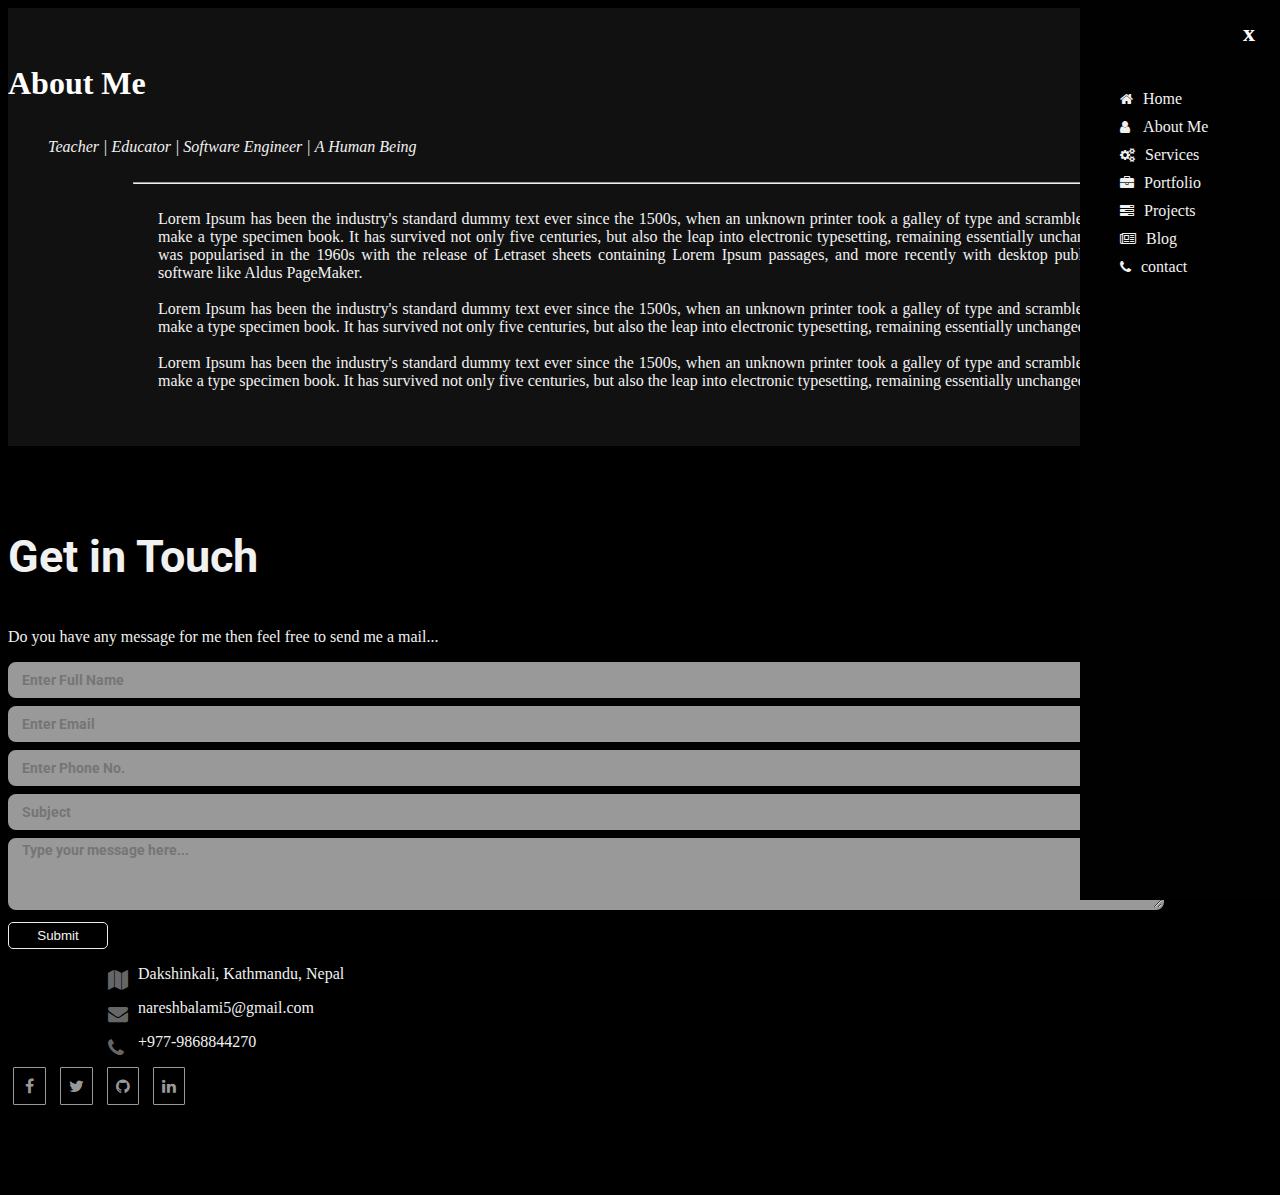
==== about.html @ f0c7cd93 "hello" ====
<!doctype html>
<html lang="en">
  <head>
    <!-- Required meta tags -->
    <meta charset="utf-8">
    <meta name="viewport" content="width=device-width, initial-scale=1, shrink-to-fit=no">

    <!-- Bootstrap CSS -->
    <link rel="stylesheet" type="text/css" href="https://stackpath.bootstrapcdn.com/font-awesome/4.7.0/css/font-awesome.min.css">
   <link rel="stylesheet" href="https://stackpath.bootstrapcdn.com/bootstrap/4.1.3/css/bootstrap.min.css" integrity="sha384-MCw98/SFnGE8fJT3GXwEOngsV7Zt27NXFoaoApmYm81iuXoPkFOJwJ8ERdknLPMO" crossorigin="anonymous">
    <link rel="stylesheet" type="text/css" href="css/style.css">
    <link rel="stylesheet" type="text/css" href="css/about.css">
    <title>Naresh Balami</title>
  </head>
  <body>   

  <div class="menu">
      <p onclick="abc()" class="title">&#9776;</p>
          <div id="bar">
          <div id="close" onclick="def()">x</div>
          <ul>
            <li><a href="index.html"><i class="fa fa-home" aria-hidden="true"></i>Home</a></li>
            <li><a href="about.html"><i class="fa fa-user" aria-hidden="true"></i>
              About Me</a></li>
            <li><a href="#service"><i class="fa fa-cogs" aria-hidden="true"></i>Services</a></li>
            <li><a href=""><i class="fa fa-briefcase" aria-hidden="true"></i>Portfolio</a></li>
            <li><a href=""><i class="fa fa-tasks" aria-hidden="true"></i>Projects</a></li>
            <li><a href=""><i class="fa fa-newspaper-o" aria-hidden="true"></i>Blog</a></li>
            <li><a href="#contact"><i class="fa fa-phone" aria-hidden="true"></i>contact</a></li>
          </ul>
          </div>
  </div>
  <!----about----->
  <section id="aboutpage">
    <div class="container_1 text-center">
      <h2>About Me</h2>
      <ul>
        <li>Teacher</li>
        <li>|</li>
        <li>Educator</li>
        <li>|</li>
        <li>Software Engineer</li>
        <li>|</li>
        <li>A Human Being</li>
      </ul>
      <hr class="line">
      <div class="intro">
        <p> Lorem Ipsum has been the industry's standard dummy text ever since the 1500s, when an unknown printer took a galley of type and scrambled it to make a type specimen book. It has survived not only five centuries, but also the leap into electronic typesetting, remaining essentially unchanged.It was popularised in the 1960s with the release of Letraset sheets containing Lorem Ipsum passages, and more recently with desktop publishing software like Aldus PageMaker.<br><br> Lorem Ipsum has been the industry's standard dummy text ever since the 1500s, when an unknown printer took a galley of type and scrambled it to make a type specimen book. It has survived not only five centuries, but also the leap into electronic typesetting, remaining essentially unchanged.<br><br> Lorem Ipsum has been the industry's standard dummy text ever since the 1500s, when an unknown printer took a galley of type and scrambled it to make a type specimen book. It has survived not only five centuries, but also the leap into electronic typesetting, remaining essentially unchanged.</p>
      </div>
    </div>
  </section>
  <section id="education">
    <div class="container_2">
      
    </div>
  </section>
  <!-------contact section----->
  <section id="contact">
    <div class="container bg7 text-center">
      <h2>Get in Touch</h2>
      <p>Do you have any message for me then feel free to send me a mail...</p>
      <div class="row mt-5">
        <div class="col-md-7">
          <form>
            <div class="form"><input type="text" name="name" id="name" placeholder="Enter Full Name" required=""></div>
            <div class="form"><input type="email" name="email" id="email"placeholder="Enter Email" required=""></div>
             <div class="form">
            <input type="text" name="" placeholder="Enter Phone No." required="">
            </div>
             <div class="form">
            <input type="text" name="" placeholder="Subject" required="">
            </div>
             <div class="form">
            <textarea rows="4" required="" placeholder="Type your message here..."></textarea>
            </div>
            <div class="submit">
              <button type="submit" value="submit">Submit</button>
            </div>
          </form>
        </div>
        <div class="col-md-5">
          <div class="getin">
          <div class="media"><i class="fa fa-map" aria-hidden="true"></i></div>
            <p>Dakshinkali, Kathmandu, Nepal</p>
          <div class="media"><i class="fa fa-envelope" aria-hidden="true"></i></div>
            <p> nareshbalami5@gmail.com</p>
          <div class="media"><i class="fa fa-phone" aria-hidden="true"></i></div>
            <p>+977-9868844270</p>
          </div>
          <div class="social mt-5">
            <a href="https://www.facebook.com/naresh.balami.5" class="facebook_icon"><i class="fa fa-facebook" aria-hidden="true" style="padding: 10px 11px;"></i></a>
            <a href="www.twitter.com" class="twitter_icon"><i class="fa fa-twitter" aria-hidden="true"></i></a>
            <a href="www.github.com" class="github_icon"><i class="fa fa-github" aria-hidden="true"></i></a>
            <a href="https://www.linkedin.com/in/naresh-balami-4a9baa152/" class="linkedin_icon"><i class="fa fa-linkedin" aria-hidden="true"></i></a>
          </div>
        </div>
      </div>
    </div>
  </section>
  <!------foooter------>
  <footerbottom>
    <div class="container text-center">
      <p>© 2020 Developer.All Right Reserved</p>
    </div>
  </footer>
    <!-- Optional JavaScript -->
    <!-- jQuery first, then Popper.js, then Bootstrap JS -->
    <script src="https://code.jquery.com/jquery-3.3.1.slim.min.js" integrity="sha384-q8i/X+965DzO0rT7abK41JStQIAqVgRVzpbzo5smXKp4YfRvH+8abtTE1Pi6jizo" crossorigin="anonymous"></script>
    <script src="https://cdnjs.cloudflare.com/ajax/libs/popper.js/1.14.3/umd/popper.min.js" integrity="sha384-ZMP7rVo3mIykV+2+9J3UJ46jBk0WLaUAdn689aCwoqbBJiSnjAK/l8WvCWPIPm49" crossorigin="anonymous"></script>
    <script src="https://stackpath.bootstrapcdn.com/bootstrap/4.1.3/js/bootstrap.min.js" integrity="sha384-ChfqqxuZUCnJSK3+MXmPNIyE6ZbWh2IMqE241rYiqJxyMiZ6OW/JmZQ5stwEULTy" crossorigin="anonymous"></script>
    <script src="js/custom.js"type="text/javascript"></script>
  </body>
</html>
---- css/style.css ----
@import url('https://fonts.googleapis.com/css?family=Courgette|Lato:300,400,700,700i,900|Lobster|Roboto:400,400i,500,500i,700,700i,900&display=swap');
body
{
	scroll-behavior: smooth;
	background: #000;
}
html
{
	scroll-behavior: smooth;
}
.menu p
{
	position: absolute;
	right: 80px;
	top: 45px;
	font-weight: 500;
	font-size: 2.5rem;
	color: #fff;
	cursor: pointer;
}
#bar ul
{
	list-style: none;
	margin-top: 80px;
}
#bar ul li
{
	padding-top: 10px;
}
#bar ul li a
{
	color:#f1f1f1;
	font-size: 16px;
	text-decoration: none;
	cursor: default;
}
#bar ul li a i 
{
	padding-right: 10px;
	font-size: 14px;
}
#bar ul li a:hover
{
	font-weight: bold;
	color: #ffef39;
	padding-left: 20px;
	transition: 0.5s;
}
#bar
{
	background-color: #020102;
	width: 200px;
	height: 100%;
	position: absolute;
	top: 0;
	right: 0px;
	color: #fff;	
	overflow: hidden;
	transition:0.5s;
}
#close
{
	position: absolute;
	top: 20px;
	right: 25px;
	font-weight: bolder;
	font-size: 24px;
	cursor:pointer; 
}
.menu1
{
	position: sticky;
	top: 20px;
	right: 50px;
	color: #ccc;
}
#home
{
	background: linear-gradient(rgba(0,0,0,0.8),rgba(0,0,0,0.8)),url(../img/background.jpg);
	height: 100vh;
	background-attachment: fixed;
	background-size: cover;
}
.container h2 span
{
	color: #ffef39;
	font-size: 30px;
	font-family: courgette;
}
.container h2
{
	padding-top: 200px;
	color: #f1f1f1;
	line-height: 1.5;
	font-size: 45px;
	font-family: roboto;
}
.container h3 span
{
	color:  #ffef39;
	font-size: 2rem;
	font-family: courgette;
}
.container h3
{
	color:#f1f1f1;
	line-height: 1.5;
	font-size: 2rem;
	font-family: roboto;
}
.hire_me
{
	margin-top: 35px;
}
.hire_me a 
{
	color: #f1f1f1;
	border:solid 2px #f1f1f1;
	padding: 8px 30px;
	font-size: 16px;
	background: transparent;
	font-family: roboto;
	font-weight: 500;
	text-decoration: none;
	border-radius: 5px;
}
.hire_me a:hover
{
	background-color: #ffef39;
	color: #000;
	border:1px solid #ffef39;
	transition:0.6s;
	
}
/*-----about css------*/
#about
{
	background: #111111;
	padding-top: 40px;
	padding-bottom: 40px;
}
.bg1 h2
{
	font-weight: 700;
	color: #fff;
	padding-top: 0px;
	text-align: center;
}
.bg1 p
{
	font-size: 14px;
	color: #f1f1f1;
	line-height: 1.7;
	letter-spacing: 1.6px;
}
.about_p
{
	text-align: center;
}
.line_1
{
	background: #ccc;
	opacity: 0.4;
	margin-top: 35px;
}
.bg1 .row
{
	padding-top:50px ;
}
.me 
{
	padding-right: 30px;
	text-align: left;
	padding-bottom: 10px;
}
.bio a
{
	color: #000;
	text-decoration: none;
	border: 1px solid #00a652;
	background: #00a652;
	padding:4px 6px; 
	border-radius: 5px;
	font-size: 14px;
	font-weight: 500;
	font-family: roboto;
}
.bio a:hover
{
	background-color: #ffef39;
	color: #000;
	border:1px solid #ffef39;
	transition:0.6s;	
}
.img1
{
	margin-top: 40px;
	margin-bottom: 25px;
}
@media(min-width: 860px)
{
	.img1{margin-top: 0px;}
}
.image
{
	border-radius: 50%;
	width:auto;
	height: 250px;
	opacity: 0.8;
}
.detail
{
	padding-top: 20px;
}
.detail p 
{
	text-align: left;
	font-size: 14px;
}
.span_1
{
	padding-left:40px;
}
.span_2
{
	padding-left:55px;
}
.span_3
{
	padding-left:16px;
}
.span_4
{
	padding-left:22px;
}
.cv
{
	padding-top: 12px;
}
.cv a
{
	color: #000;
	text-decoration: none;
	border: 1px solid #00a652;
	background: #00a652;
	padding:4px 6px; 
	border-radius: 5px;
	font-size: 14px;
	font-family: roboto;
	font-weight: 500;
}
.cv a i
{
	padding-left: 8px;
}
.cv a:hover
{
	background-color: #ffef39;
	color: #000;
	border:1px solid #ffef39;
	transition:0.6s;	
}
/*------------skill css------------*/
#skills
{
	padding-top: 40px;
	padding-bottom: 40px;
	background:linear-gradient(rgba(0,0,0,0.5),rgba(0,0,0,0.5)),url(../img/JavaScript.jpg);
	background-size: cover;
	background-attachment: fixed;
}
.bg2 h2
{
	padding-top: 0px;
	color: #fff;
	text-align: center;
}
.bg2 h4
{
	color: #f1f1f1;
	font-size: 14px;
	letter-spacing: 1.2px;
	text-align: center;
}
.skillbox
{
	margin-top: 30px;
}
.skillbox p
{
	color: #f1f1f1;
	font-size: 14px;
	font-weight: 600;
	letter-spacing: 1px;
}
.skillbox p:nth-child(2)
{
	float: right;
	position: relative;
	top: -39px;
}
.skill
{
	background: transparent;
	border-radius: 5px;
	border:1px solid #00a652;
	box-sizing: border-box;
	margin-top: -10px;
}
.skilllevel
{
	background: #00a652;
	width: 100%;
	height:8px;
}
.see_more
{
	margin-top: 50px;
	margin-left: -54px;
}
.see_more a
{
	color: #00a652;
	text-decoration: none;
	border: 1px solid #00a652;
	background: transparent;
	padding:5px 8px; 
	border-radius: 5px;
	font-size: 14px;
	font-weight: 500;
	font-family: roboto;
}
.see_more a:hover
{
	background-color: #00a652;
	color: #000;
	border:1px solid #00a652;
	transition:0.6s;	
}
/*-----------service css-------*/
#service
{
	padding-top: 40px;
	padding-bottom: 60px;
	background: #111;
}
.bg3 h2
{
	padding-top: 0px;
	color: #fff;
	text-align: center;
}
.bg3 h4
{
	color: #f1f1f1;
	font-size: 14px;
	letter-spacing: 1.2px;
	text-align: left;
}
.servicebox
{
	background:transparent; ; 
	padding: 15px 10px;
}
.servicebox h4 i
{
	color: #fff;
	font-size: 2.5rem;
	opacity: 0.27;
	position: absolute;
	top: 40px;
	/*border-radius: 50%;
	border:2px solid #00a652;
	background: #00a652*/
}
.servicebox h4
{
	color:#999;
	font-size: 24px;
	font-family: roboto;
	font-weight: bold;
	padding-top: 10px;
	opacity: ;
}
.servicebox p
{
	color: #666;
	font-size: 14px;
	text-align: left;
	letter-spacing: 1px;
	word-spacing: 1.05px;
	margin: 30px 0;
}
.ser
{
	background: ;
}
/*--------counter section css-------*/
#counter
{
	background: url(../img/tumblr.gif);
	background-attachment:fixed ;
	background-size: cover;
	width: 100%;
	padding-top: 40px;
	padding-bottom: 40px; 
	background-position: center;
}
.bg4 h2
{
	padding-top: 0px;
	color: #fff;
	font-family:courgette;
	font-weight: bold;

}
.bg4 p
{
	color: #f1f1f1;
	font-size:16px;
	font-family:lato;
	font-weight: 700;
}
.counter_icon 
{
	padding-bottom: 20px;
}
.counter_icon i
{
	font-size: 20px;
	background:#00a652;
	color: #f1f1f1;
	border-radius: 50%;
	padding: 10px 11px;
	border:2px solid #00a652;
}
.counter_icon i:hover
{
	background: transparent;
	color: #00a652;
	transition: 0.7s;
}
/*-----freelancer----*/
#freelance
{
	background:url(../img/hero-bg.jpg);
	background-attachment: fixed;
	background-size: cover;
	padding-bottom: 40px;
	padding-top: 40px;
}
.bg6 h2
{
	font-family: ; 
	padding-top: 0px;
}
.bg6 h2 span
{
	color:#00a652;
	font-size:40px;
}
.bg6 p
{
	color: #f1f1f1;
	font-size: 14px;
	font-weight: 600;
}
.bg6 p a
{
	background: #00a652;
	color: #fff;
	border:2px solid #00a652;
	border-radius: 10px;
	padding: 2px 10px;
}
.bg6 p a:hover
{
	background:transparent;
	border:2px solid #00a652;
	transition: 0.6s;
}
#project
{
	padding-top: 40px;
	padding-bottom: 40px;
	background: #111;
}
.bg5 h2
{
	padding-top: 0px;
}
/*-------contact section css------*/
#contact
{
	padding-bottom: 40px;
	padding-top: 40px;
}
.bg7 h2
{
	padding-top: 0px;
}
.bg7 p
{
	color: #f1f1f1;
	font-size: 16px;
}
.form
{
	padding:;
	margin: 8px 0;
}
form input[type=text],form input[type=email]
{
	width: 90%;
	height: 30px;
	background: #999;
	border:2px solid #999;
	text-align: left;
	padding-left: 12px;
	color: #000;
	border-radius: 8px;
	font-family: roboto;
	font-weight: bold;
	font-size: 14px;
}
textarea
{
	width: 90%;
	background: #999;
	border:2px solid #999;
	text-align: left;
	padding-left: 12px;
	color: #000;
	border-radius: 8px;
	font-family: roboto;
	font-weight: bold;
	font-size: 14px;
}
.submit button
{
	background: transparent;
	border-radius: 5px;
	border:1px solid #eee;
	color: #f1f1f1;
	padding: 5px;
	width: 100px;
}
.submit button:hover
{
	background: #999;
	border:1px solid #999;
	color: #000;
	transition: 0.7s;
}
.getin
{
	position: relative;
	left: 25px;
	margin-top: 40px;
}
@media(min-width: 860px)
{
	.getin{left: 100px;margin-top: 15px;}
}
.getin p
{
	font-size: 16px;
	color: #f1f1f1;
	text-align: left;
	position: relative;
	left: 30px;
}
.media 
{
	color: #f1f1f1;
	font-size: 20px;
	float:left; 
	position: relative;
}
.media i
{
	color: #666;
	position: absolute;
	top: 5px;
}
.social a
{
	margin: ;
}
.social a i 
{ 	
	padding: 10px 8px;
	font-size: 16px;
	border-radius:1px;
	margin-left: 5px;
	margin-right: 5px;
}
.social a i:hover 
{ 
	color: #000;
	background: #999;
	transition: 0.7s;
}
.facebook_icon i
{
	/*color: #44619D;*/
	border:solid 1px #999;
	background: transparent;
	color: #999;
}
.twitter_icon i
{
	/*color: #33CCFF;*/
	border:solid 1px #999;
	color: #999;
	background: transparent;
}
.github_icon i
{
	color: #999;
	border:solid 1px #999;
	background: transparent;
}
.linkedin_icon i
{
	/*color: #1B86BD;*/
	border:solid 1px #999;
	color: #999;
	background:transparent;
}
/*-----footer----*/
footer
{
	padding-top: 8px;
	padding-bottom: 5px;
	background: #111;
}
footer a
{
	text-decoration: none;
	color: #f2f2f2;
	font-size: 2.5rem;
	font-family: roboto;
	font-weight: 700;
}
footer a:hover
{
	text-decoration: none;
	color:#f2f2f2;
	transition: 0.8s;
	font-size: 2.75rem;
}
footer p
{
	color: #999;
	font-size: 14px;
	letter-spacing: 1.5px;
	font-family: roboto;
	margin-top: 5px;

}
---- css/about.css ----
@import url('https://fonts.googleapis.com/css?family=Courgette|Lato:300,400,700,700i,900|Lobster|Roboto:400,400i,500,500i,700,700i,900&display=swap');
#aboutpage
{
	padding-top: 30px;
	padding-bottom: 30px;
	background: #111111;
}
.container_1 h2
{
	color: #fff;
	font-weight: 700;
	font-size: 2rem;
}
.container_1 ul
{
	list-style: none;
	padding-bottom: 10px;
	padding-top: 10px;
}
.container_1 ul li
{
	display: inline-block;
	color: #f1f1f1;
	font-style: italic;
}
.line
{
	background: #fff;
	width: 80%;
}
.intro p
{
	padding: 10px 150px;
	color: #f1f1f1;
	text-align: justify;
}
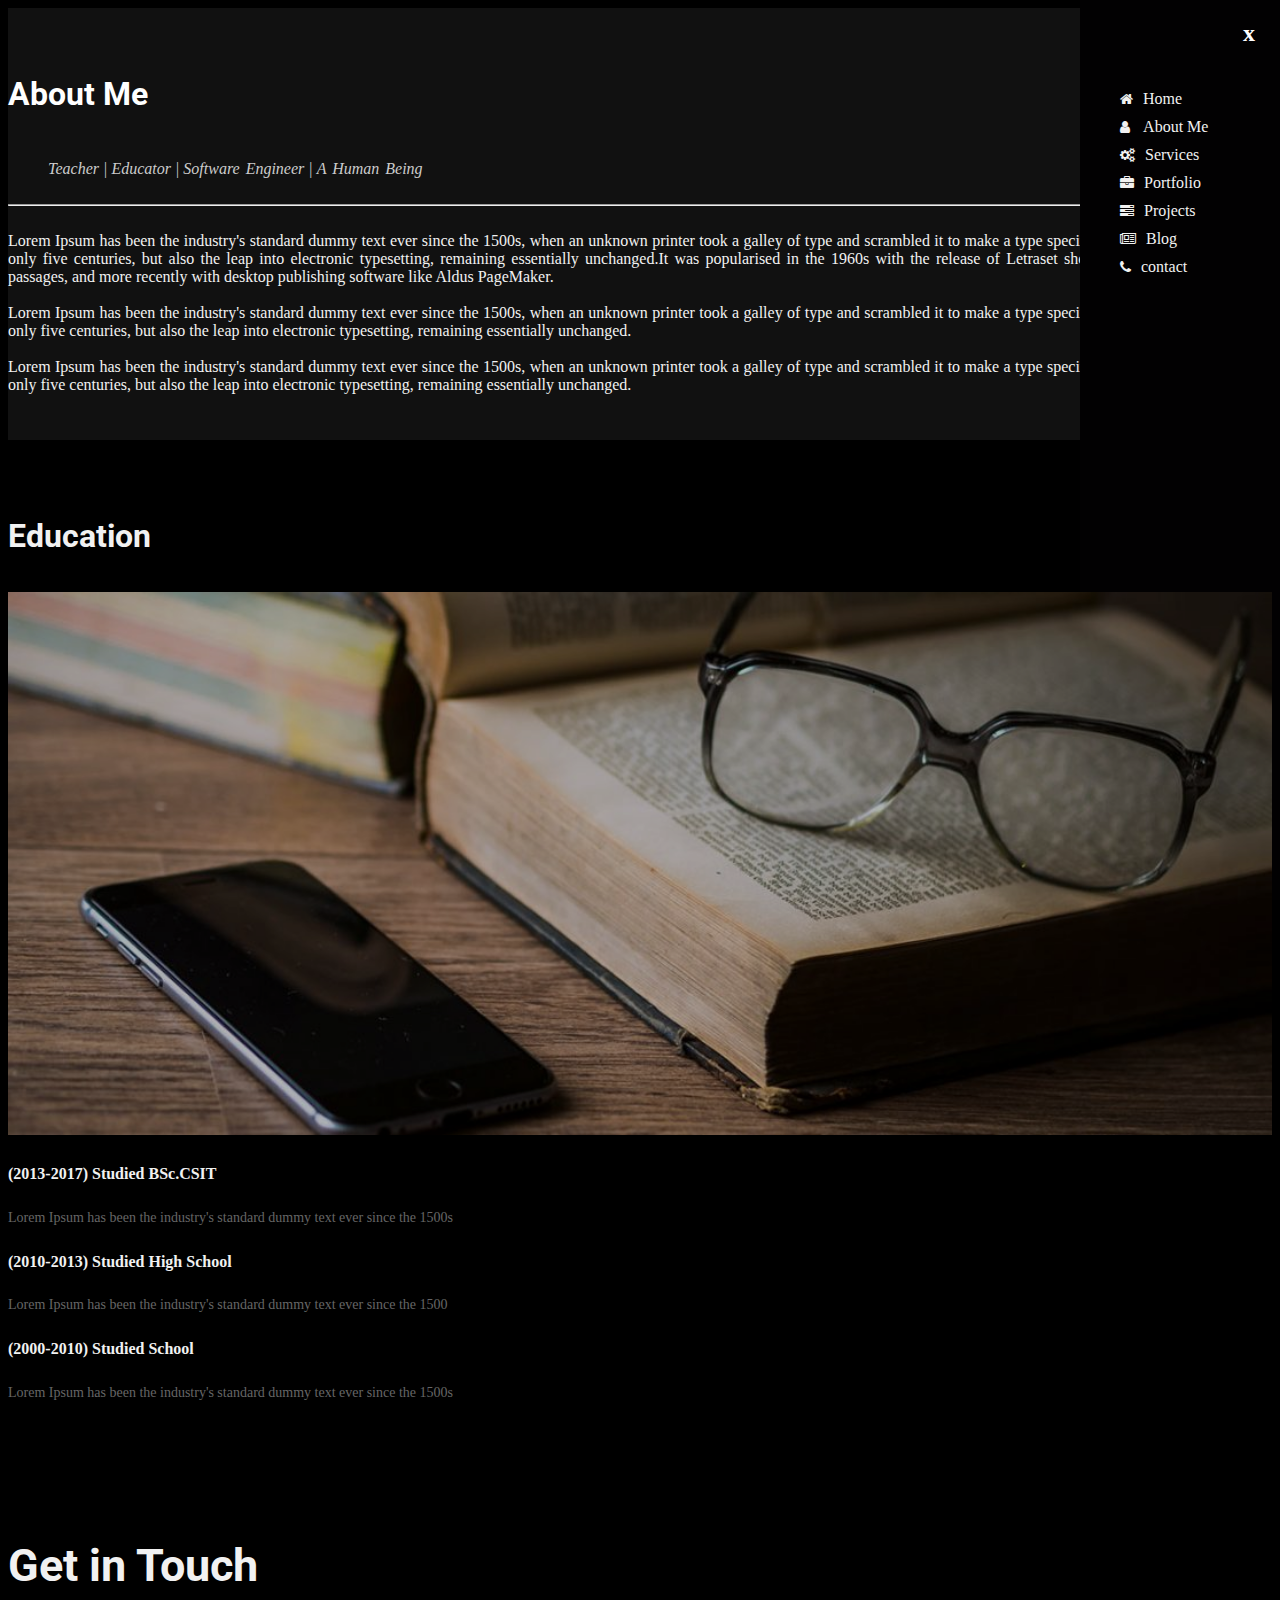
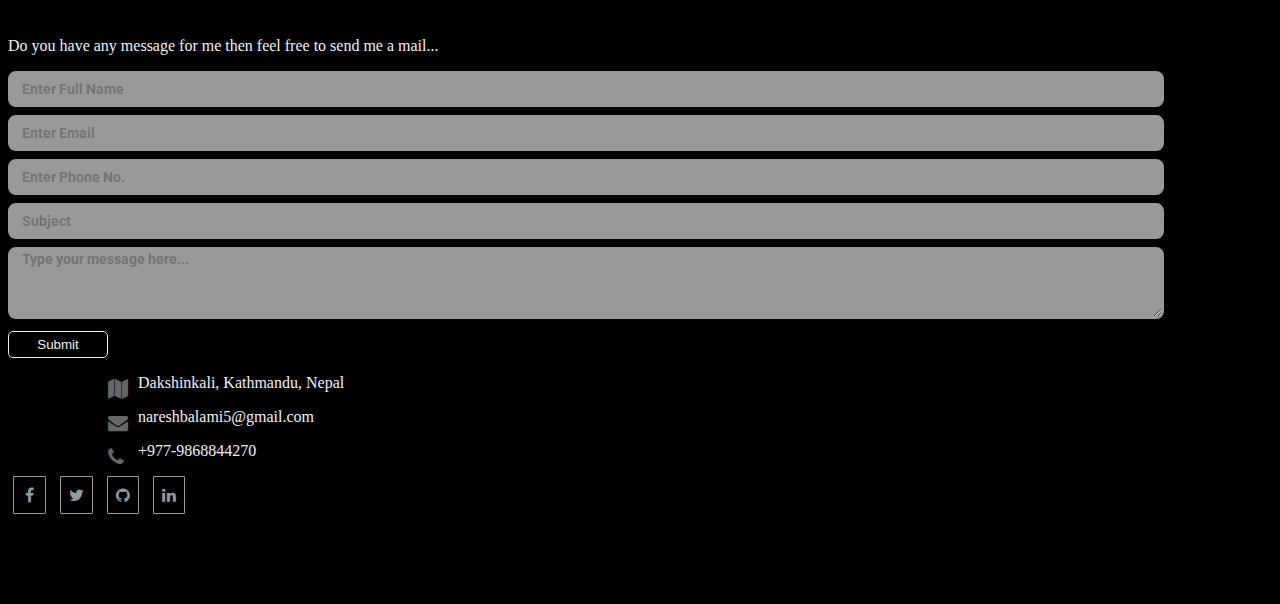
==== commit d6177d21: "MY PROJECT" ====
--- a/about.html
+++ b/about.html
@@ -9,7 +9,6 @@
     <link rel="stylesheet" type="text/css" href="https://stackpath.bootstrapcdn.com/font-awesome/4.7.0/css/font-awesome.min.css">
    <link rel="stylesheet" href="https://stackpath.bootstrapcdn.com/bootstrap/4.1.3/css/bootstrap.min.css" integrity="sha384-MCw98/SFnGE8fJT3GXwEOngsV7Zt27NXFoaoApmYm81iuXoPkFOJwJ8ERdknLPMO" crossorigin="anonymous">
     <link rel="stylesheet" type="text/css" href="css/style.css">
-    <link rel="stylesheet" type="text/css" href="css/about.css">
     <title>Naresh Balami</title>
   </head>
   <body>   
@@ -32,8 +31,8 @@
   </div>
   <!----about----->
   <section id="aboutpage">
-    <div class="container_1 text-center">
-      <h2>About Me</h2>
+    <div class="container text-center">
+      <h3>About Me</h3>
       <ul>
         <li>Teacher</li>
         <li>|</li>
@@ -50,8 +49,26 @@
     </div>
   </section>
   <section id="education">
-    <div class="container_2">
-      
+    <div class="container text-center">
+      <h3>Education</h3>
+      <div class="row">
+        <div class="col-md-8">
+          <div class="edu_img"><img src="img/edu.jpg" width="100%"></div>
+      </div>
+      <div class="col-md-4">
+        <div class="edu_1">
+          <h5><span>(2013-2017) </span>Studied <b>BSc.CSIT</b></h5>
+          <p>Lorem Ipsum has been the industry's standard dummy text ever since the 1500s</p>
+        </div>
+        <div class="edu_1">
+          <h5><span>(2010-2013) </span>Studied <b>High School</b></h5>
+          <p>Lorem Ipsum has been the industry's standard dummy text ever since the 1500</p>
+        </div>
+        <div class="edu_1">
+          <h5><span>(2000-2010) </span>Studied <b>School</b></h5>
+          <p>Lorem Ipsum has been the industry's standard dummy text ever since the 1500s</p>
+        </div>
+      </div>
     </div>
   </section>
   <!-------contact section----->
--- a/css/style.css
+++ b/css/style.css
@@ -660,3 +660,58 @@
 
 }
 
+#aboutpage
+{
+	padding-top: 30px;
+	padding-bottom: 30px;
+	background: #111111;
+}
+#aboutpage h3
+{
+	color: #fff;
+	font-weight: 700;
+	font-size: 2rem;
+}
+#aboutpage ul
+{
+	list-style: none;
+	padding-bottom: 10px;
+	padding-top: 10px;
+}
+#aboutpage ul li
+{
+	display: inline-block;
+	color: #ccc;
+	font-style: italic;
+	word-spacing: 2px;
+}
+.line
+{
+	background: #999;
+}
+.intro p
+{
+	padding-top: 10px ;
+	color: #f1f1f1;
+	text-align: justify;
+}
+/*......education....*/
+#education
+{
+	padding-top: 40px;
+	padding-bottom: 40px;
+}
+.edu_img
+{
+	opacity: 0.7;
+}
+.edu_1 h5
+{
+	color: #f1f1f1;
+	font-size: 16px;
+}
+.edu_1 p
+{
+	font-size: 14px;
+	color: #666;
+}